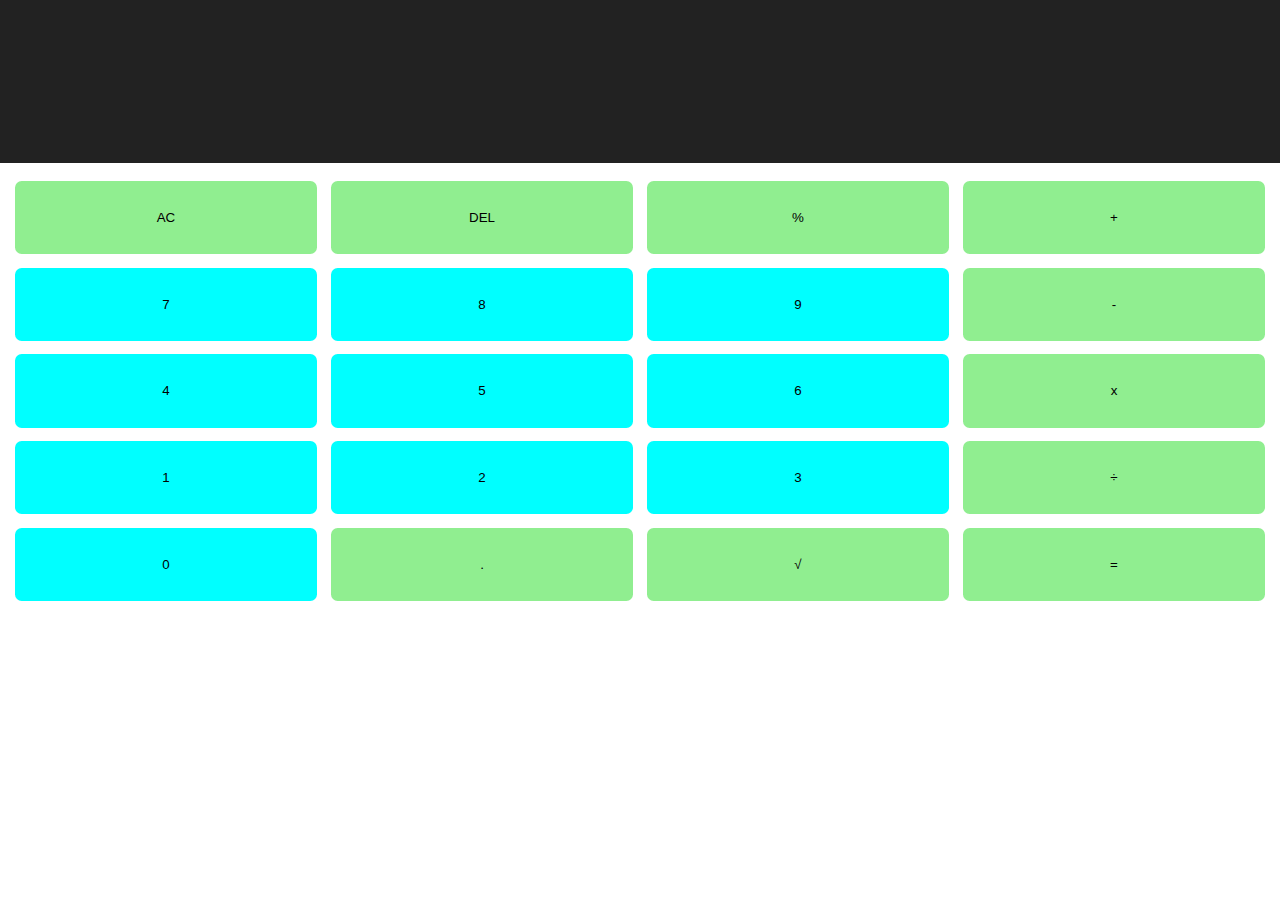
==== index.html @ 0ff59d21 "calculator" ====
<!DOCTYPE html>
<html lang="en">
<head>
    <meta charset="UTF-8">
    <meta name="viewport" content="width=device-width, initial-scale=1.0">
    <title>Annum Calculator</title>
    <link rel="stylesheet" href="index.css">
    <link rel="icon" href="pic/icon-192.png">
</head>
<body>
    <div class="Calculator">
        <div class="display"></div>
        <div class="controls">
           <button class="teal">AC</button>
           <button class="teal">DEL</button>
           <button class="teal">%</button>
           <button class="teal">+</button>
           <button>7</button>
           <button>8</button>
           <button>9</button>
           <button class="teal">-</button>
           <button>4</button>
           <button>5</button>
           <button>6</button>
           <button class="teal">x</button>
           <button>1</button>
           <button>2</button>
           <button>3</button>
           <button class="teal">÷</button>
           <button>0</button>
           <button class="teal">.</button>
           <button class="teal">√</button> 
           <button class="teal">=</button>
        </div>

    </div>

<script src="index.js"></script>
</body>
</html>
---- index.css ----
*{
    margin: 0;
    padding: 0;
}
.calculator{
    background: aqua;
    width: 25em;
    margin: 5em auto;
}
.display {
    background: #222;
    color: #fff;
    text-align: right;
    font-family: Arial, Helvetica, sans-serif;
    font-size: 1.7em;
    height: 6em;
    line-height: 5em;
    padding: 0 2em;
}
.controls{
    display: grid;
    grid-template-columns: 1fr 1fr 1fr 1fr;
    padding: 0.7em 0;
    margin: auto 0.5em;
}
.controls button{
    background: aqua;
    color: #000;
    height: 5.5em;
    cursor: pointer;
    margin: 0.5em;
    border: unset;
    border-radius: .5em;
    outline: unset;
}
.controls button:hover{
    background: #333333;
}
.controls button:active{
    transform: translateY(0.5em);
}
.controls .teal{
    background: lightgreen ;
}
.controls .teal:hover{
    background: #006664;
}
@media screen and (max-width: 768px) {
    .calculator{
        width: 100vw;
        height: 100vh;
        margin: auto;
    }  
}
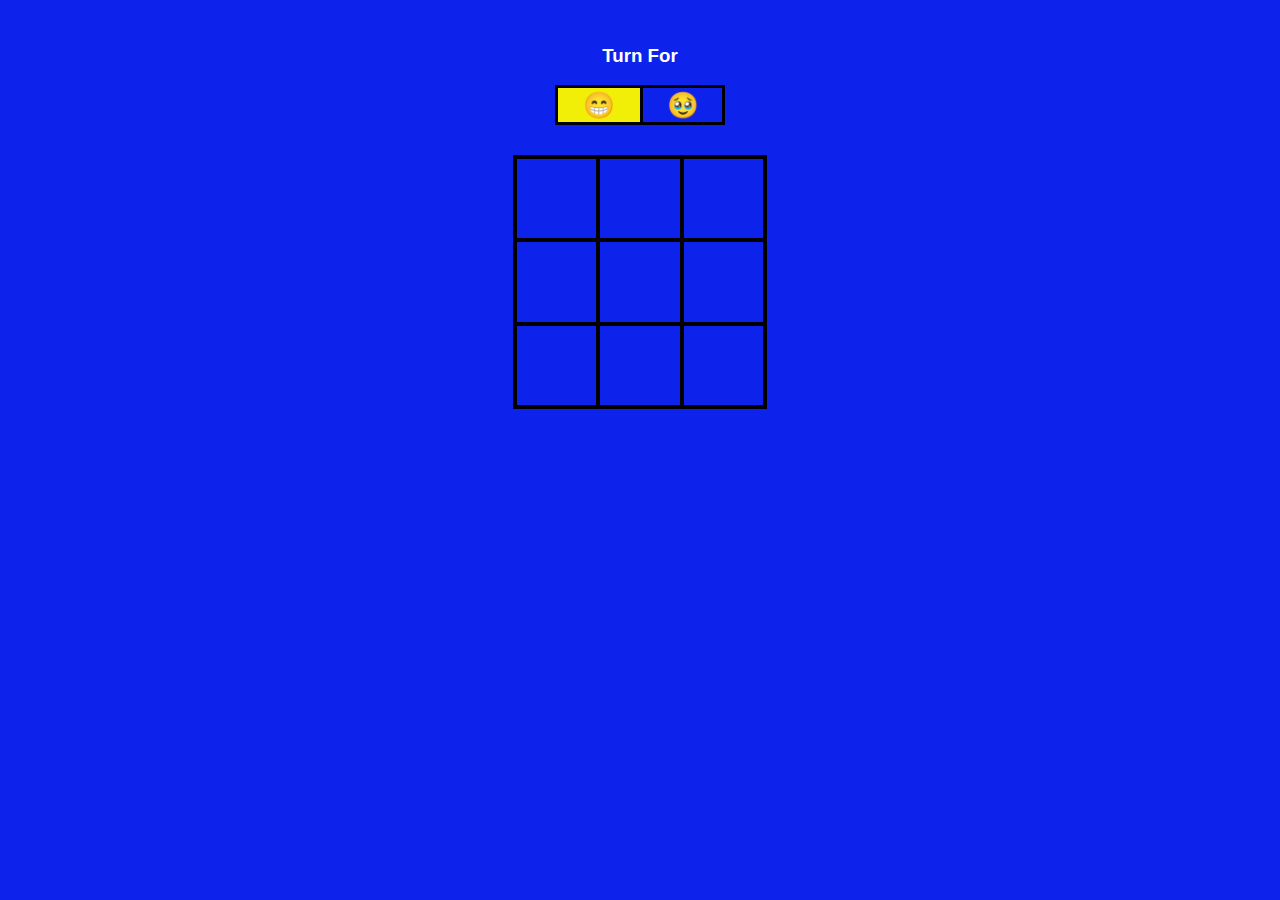
==== commit 5d312476: "Game" ====
--- a/index.html
+++ b/index.html
@@ -3,192 +3,194 @@
 <head>
     <meta charset="UTF-8">
     <meta name="viewport" content="width=device-width, initial-scale=1.0">
-    <title>Annum Calculator</title>
-    <link rel="stylesheet" href="index.css">
-    <link rel="icon" href="pic/icon-192.png">
+    <title>Game</title>
+    <link rel="icon" href="Tic Tac.png">
+    <style>*{
+        color: #fff;
+        font-family: sans-serif;
+        transition: 0.2s ease-in-out;
+        user-select: none;
+    }
+    .align{
+        display: flex;
+        justify-content: center;
+        align-items: center;
+    }
+    body{
+        background-color: rgb(13, 35, 236);
+        margin: 0;
+        padding: 0;
+        width: 100vw;
+        text-align: center;
+        padding-top: 5vh;
+    }
+    .turn-container{
+        width: 170px;
+        height: 80px;
+        margin: auto;
+        display: grid;
+        grid-template-columns: 1fr 1fr;
+        grid-template-rows: 1fr 1fr;
+        position: relative;
+    }
+    .turn-container h3{
+        margin: 0;
+        grid-column-start: 1;
+        grid-column-end: 3;
+    }
+    .turn-container .turn-box{
+        border: 3px solid #000;
+        font-size: 1.6rem;
+        font-weight: 700;
+    }
+    .turn-container .turn-box:nth-child(even){
+        border-right: none;
+    }
+    .bg{
+        position: absolute;
+        bottom: 0;
+        left: 0;
+        width: 85px;
+        height: 40px;
+        background-color: rgb(241, 238, 8);
+        z-index: -1;
+    }
+    .main-grid{
+        display: grid;
+        grid-template-columns: repeat(3, 1fr);
+        grid-template-rows: repeat(3, 1fr);
+        height: 250px;
+        width: 250px;
+        margin: 30px auto;
+        border: 2px solid #000;
+    }
+    .box{
+        cursor: pointer;
+        font-size: 2rem;
+        font-weight: 700;
+        border: 2px solid #000;
+    }
+    .box:hover{
+        background-color: rgb(241, 238, 8);
+    }
+    #play-again{
+        background-color: rgb(241, 238, 8);
+        padding: 10px 25px;
+        border: none;
+        font-size: 1.3rem;
+        border-radius: 6px;
+        cursor: pointer;
+        display: none;
+    }
+    #play-again:hover{
+        padding: 8px 35px;
+        background-color: aqua;
+        color: #000;
+    
+    }</style>
 </head>
 <body>
-    <div class="Calculator">
-        <div class="display"></div>
-        <div class="controls">
-           <button class="teal">AC</button>
-           <button class="teal">DEL</button>
-           <button class="teal">%</button>
-           <button class="teal">+</button>
-           <button>7</button>
-           <button>8</button>
-           <button>9</button>
-           <button class="teal">-</button>
-           <button>4</button>
-           <button>5</button>
-           <button>6</button>
-           <button class="teal">x</button>
-           <button>1</button>
-           <button>2</button>
-           <button>3</button>
-           <button class="teal">÷</button>
-           <button>0</button>
-           <button class="teal">.</button>
-           <button class="teal">√</button> 
-           <button class="teal">=</button>
-        </div>
+    <div class="turn-container">
+        <h3>Turn For</h3>
+        <div class="turn-box align">😁</div>
+        <div class="turn-box align">🥹</div>
+        <div class="bg"></div>
+    </div>
+    <div class="main-grid">
+        <div class="box align">0</div>
+        <div class="box align">1</div>
+        <div class="box align">2</div>
+        <div class="box align">3</div>
+        <div class="box align">4</div>
+        <div class="box align">5</div>
+        <div class="box align">6</div>
+        <div class="box align">7</div>
+        <div class="box align">8</div>
+    </div>
+    <h2 id="results"></h2>
+    <button id="play-again">Play Again</button>
 
-    </div>
+    <script>
+        let boxes = document.querySelectorAll(".box");
 
-<script src="index.js"></script>
+let turn = "😁";
+let isGameOver = false;
+
+boxes.forEach(e =>{
+    e.innerHTML = ""
+    e.addEventListener("click", ()=>{
+        if(!isGameOver && e.innerHTML === ""){
+            e.innerHTML = turn;
+            cheakWin();
+            cheakDraw();
+            changeTurn();
+        }
+    })
+})
+
+function changeTurn(){
+    if(turn === "😁"){
+        turn = "🥹";
+        document.querySelector(".bg").style.left = "85px"; 
+    } 
+    else{
+        turn = "😁";
+        document.querySelector(".bg").style.left = "0"; 
+    } 
+}
+
+function cheakWin(){
+    let winConditions = [
+        [0, 4, 8], [2, 5, 8], [2, 4, 6], 
+        [1, 4, 7], [0, 1, 2], [3, 4, 5], 
+        [6, 7, 8], [0, 3, 6]
+    ]
+    for(let i = 0; i<winConditions.length; i++){
+        let v0 = boxes[winConditions[i][0]].innerHTML;
+        let v1 = boxes[winConditions[i][1]].innerHTML;
+        let v2 = boxes[winConditions[i][2]].innerHTML;
+
+        if(v0 != "" && v0 === v1 && v0 === v2){
+            isGameOver = true;
+            document.querySelector("#results").innerHTML = turn + "win";
+            document.querySelector("#play-again").style.display = "inline"
+
+            for(j = 0; j<3; j++){
+                boxes[winConditions[i][j]].style.backgroundColor = "#08D9D6"
+                boxes[winConditions[i][j]].style.color = "#000"
+            }
+        }
+    }
+}
+
+function cheakDraw(){
+    if(!isGameOver){
+        let isDraw = true;
+        boxes.forEach(e =>{
+            if(e.innerHTML === "") isDraw = false;
+        })
+
+        if(isDraw){
+            isGameOver = true;
+            document.querySelector("#results").innerHTML = "Draw";
+            document.querySelector("#play-again").style.display = "inline"
+        }
+    }
+}
+
+document.querySelector("#play-again").addEventListener("click", ()=>{
+    isGameOver = false;
+    turn = "😁";
+    document.querySelector(".bg").style.left = "0";
+    document.querySelector("#results").innerHTML = "";
+    document.querySelector("#play-again").style.display = "none";
+
+    boxes.forEach(e =>{
+        e.innerHTML = "";
+        e.style.removeProperty("background-color");
+        e.style.color = "#fff"
+    })
+})
+    </script>
 </body>
-</html>
-
-
-
-
-
-
-
-
-
-
-
-
-
-
-
-
-
-
-
-
-
-
-
-
-
-
-
-
-
-
-
-
-
-
-
-
-
-
-
-
-
-
-
-
-
-
-
-
-
-
-
-
-
-
-
-
-
-
-
-
-
-
-
-
-
-
-
-
-
-
-
-
-
-
-
-
-
-
-
-
-
-
-
-
-
-
-
-
-
-
-
-
-
-
-
-
-
-
-
-
-
-
-
-
-
-
-
-
-
-
-
-
-
-
-
-
-
-
-
-
-
-
-
-
-
-
-
-
-
-
-
-
-
-
-
-
-
-
-
-
-
-
-
-
-
-
-
-
-
-
-
-
-
-
+</html>